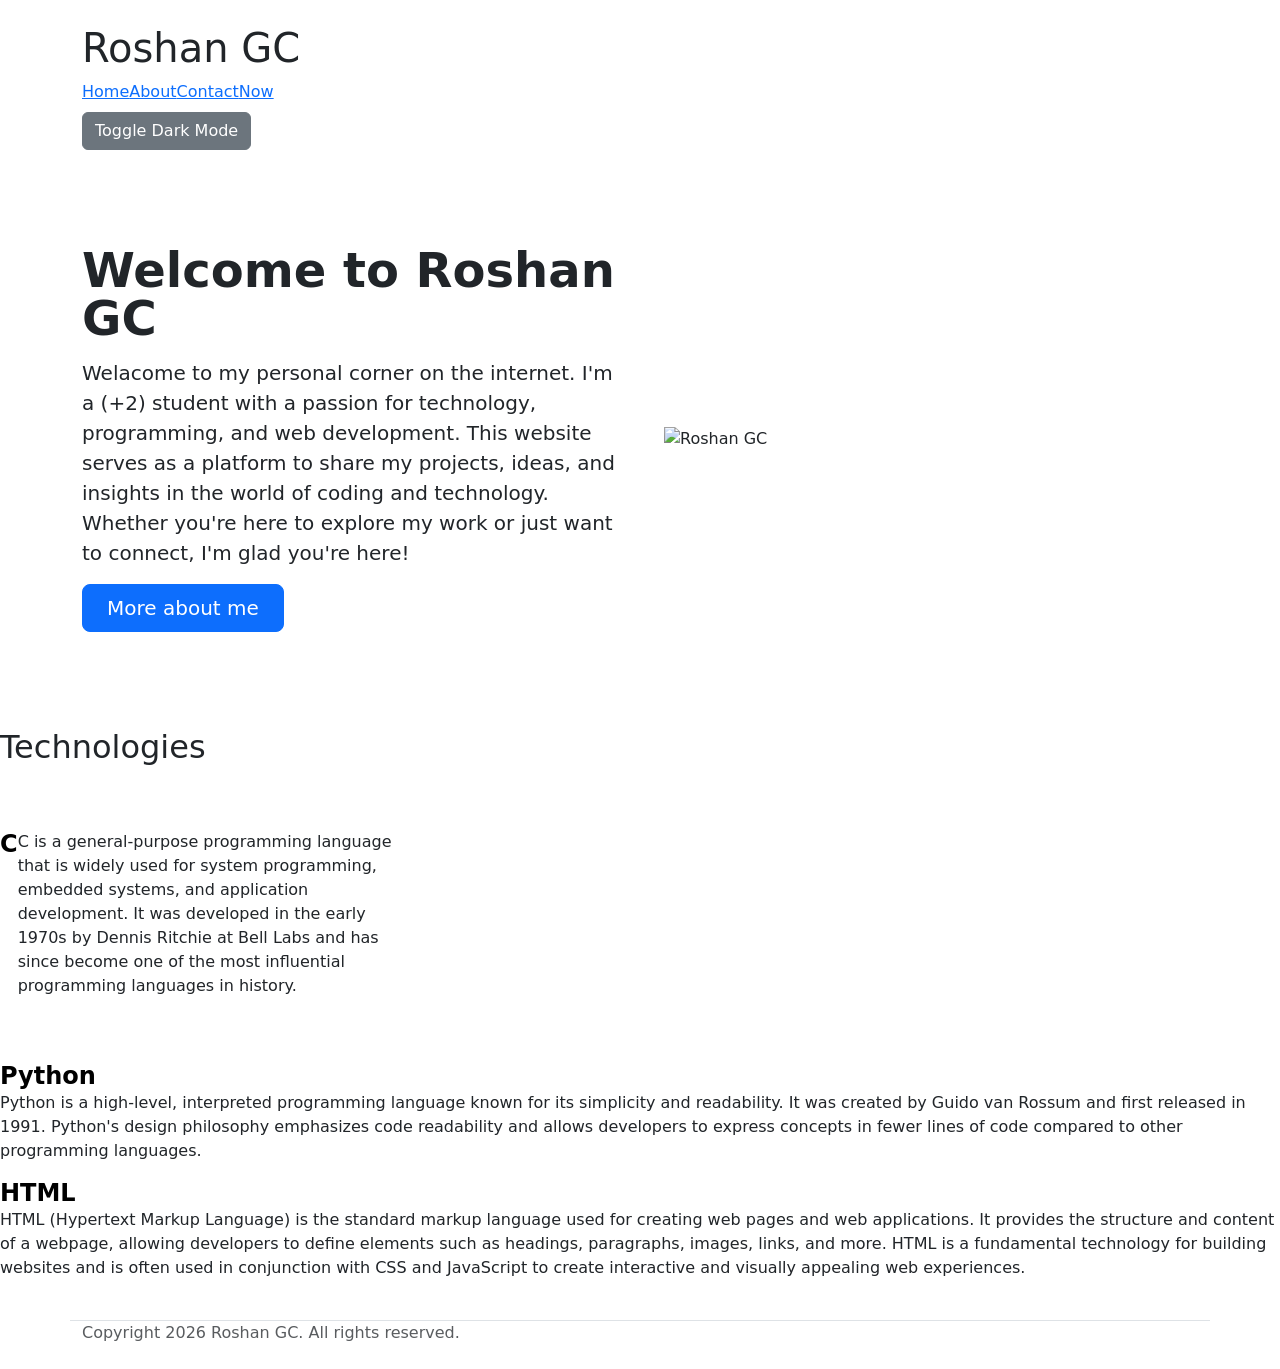
==== index.html @ bb03f742 "Add files via upload" ====
<!DOCTYPE html>
<html lang="en">
<head>      
    <meta charset="UTF-8">
    <meta name="viewport" content="width=device-width, initial-scale=1.0">
    <title>Roshan GC</title>
    <link href="https://cdn.jsdelivr.net/npm/bootstrap@5.3.0/dist/css/bootstrap.min.css" rel="stylesheet">
    <link href="../style.css/style.css" rel="stylesheet">
</head>
<body>  
    <header class="container my-4">
            <h1>Roshan GC</h1>
            <nav>
                <ul class="nav">
                    <li><a href="../index.html/index.html">Home</a></li>
                    <li><a href="../about.html/about.html">About</a></li>
                    <li><a href="../contact.html/contact.html">Contact</a></li> 
                    <li><a href="../now.html/now.html">Now</a></li>
                </ul>
            </nav>
            <button class="btn btn-secondary mt-2" onclick="runDarkMode()">Toggle Dark Mode</button>
    </header>
    <main>
        <section class="container my-5">
            <div class="row flex-lg-row-reverse align-items-center g-5 py-5">
                <div class="col-10 col-sm-8 col-lg-6">
                     <img src="c:\Users\Hp\AppData\Local\Temp\4cd36141-75dc-4a01-a610-d3df8a356d9e_all_projects.zip.all_projects.zip\week8\homepage\picture.jpg" class="d-block mx-lg-auto img-fluid circle-photo" alt="Roshan GC" loading="lazy">
                    </div>
                <div class="col-lg-6">
                    <h1 class="display-5 fw-bold lh-1 mb-3">Welcome to Roshan GC</h1>
                    <p class="lead">Welacome to my personal corner on the internet.
                        I'm a (+2) student with a passion for technology, programming, and web development.
                         This website serves as a platform to share my projects, ideas, and insights in the world of coding and technology.
                          Whether you're here to explore my work or just want to connect, I'm glad you're here!</p>
                    <div class="d-grid gap-2 d-md-flex justify-content-md-start">
                        <a href="../about.html/about.html" class="btn btn-primary btn-lg px-4 me-md-2">More about me</a>
                        </div>
                    </div>  
                     </div>  
                     </section class="container my-5">
                     <h2 class="pb-2 border-border">Technologies</h2>
                     <div class="row row-cols-1 row-cols-md-3 g-4 py-5">
                        <div class="col d-flex align-items-start">
                            <div></div>
                               <h3 class="fw-bold mb-0 fs-4 text-body-emphasis">C</h3>
                                 <p>C is a general-purpose programming language that is widely used for system programming, embedded systems, and application development. It was developed in the early 1970s by Dennis Ritchie at Bell Labs and has since become one of the most influential programming languages in history.</p>
                        </div>
                        </div>  
                        <div class="col d-flex align-items-start">
                            <div>
                               <h3 class="fw-bold mb-0 fs-4 text-body-emphasis">Python</h3>
                                 <p>Python is a high-level, interpreted programming language known for its simplicity and readability. It was created by Guido van Rossum and first released in 1991. Python's design philosophy emphasizes code readability and allows developers to express concepts in fewer lines of code compared to other programming languages.</p>
                        </div>
                        </div>
                        <div class="col d-flex align-items-start">
                            <div>
                               <h3 class="fw-bold mb-0 fs-4 text-body-emphasis">HTML</h3>
                                 <p>HTML (Hypertext Markup Language) is the standard markup language used for creating web pages and web applications. It provides the structure and content of a webpage, allowing developers to define elements such as headings, paragraphs, images, links, and more. HTML is a fundamental technology for building websites and is often used in conjunction with CSS and JavaScript to create interactive and visually appealing web experiences.</p>
                        </div>
                        </div>
                    </div>
</section>
    </main>

    <footer class="container my-4 border-top">
        <p class="text-muted">Copyright 2026 Roshan GC. All rights reserved.</p>
    </footer>

    <script>
        function runDarkMode() {
            document.body.classList.toggle('dark-mode');
        }
    </script>
    </body> 
</html>
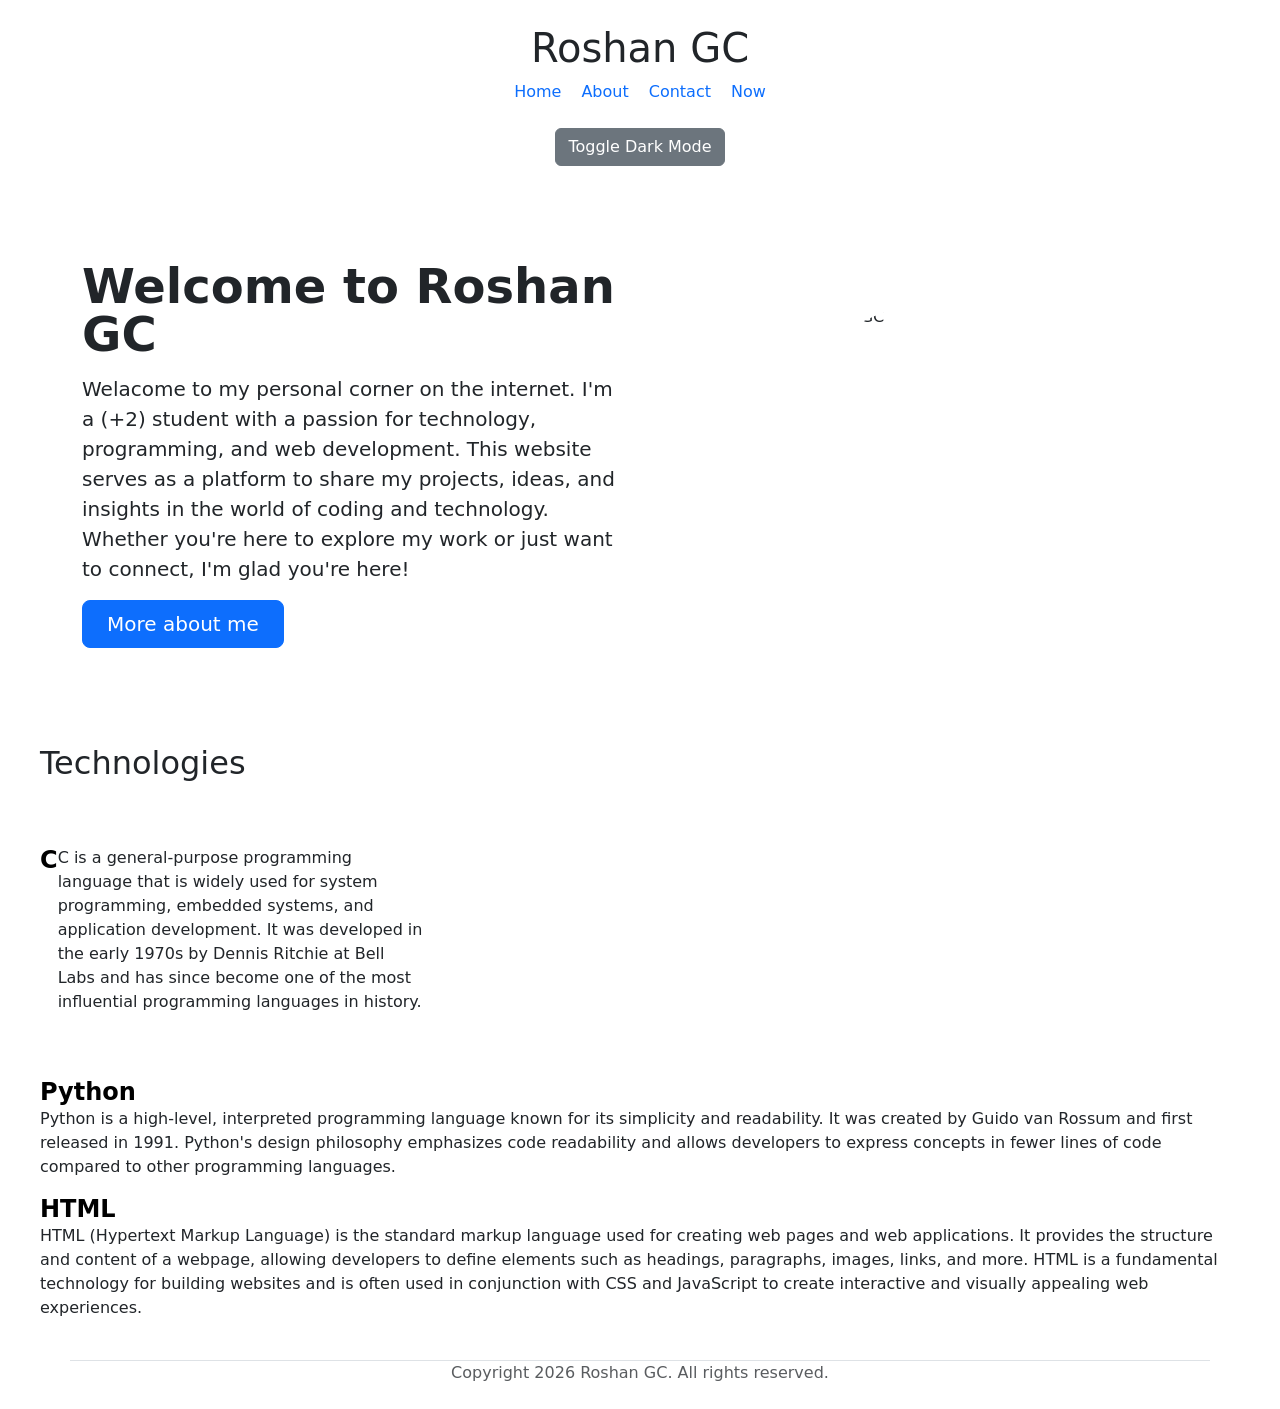
==== commit 513ad6c1: "Update index.html" ====
--- a/index.html
+++ b/index.html
@@ -5,17 +5,17 @@
     <meta name="viewport" content="width=device-width, initial-scale=1.0">
     <title>Roshan GC</title>
     <link href="https://cdn.jsdelivr.net/npm/bootstrap@5.3.0/dist/css/bootstrap.min.css" rel="stylesheet">
-    <link href="../style.css/style.css" rel="stylesheet">
+    <link href="./style.css" rel="stylesheet">
 </head>
 <body>  
     <header class="container my-4">
             <h1>Roshan GC</h1>
             <nav>
-                <ul class="nav">
-                    <li><a href="../index.html/index.html">Home</a></li>
-                    <li><a href="../about.html/about.html">About</a></li>
-                    <li><a href="../contact.html/contact.html">Contact</a></li> 
-                    <li><a href="../now.html/now.html">Now</a></li>
+                <ul class="p-0">
+                    <li><a href="./index.html">Home</a></li>
+                    <li><a href="./about.html">About</a></li>
+                    <li><a href="./contact.html">Contact</a></li> 
+                    <li><a href="./now.html">Now</a></li>
                 </ul>
             </nav>
             <button class="btn btn-secondary mt-2" onclick="runDarkMode()">Toggle Dark Mode</button>
@@ -73,4 +73,4 @@
     </script>
     </body> 
 </html>
-                                 +                                 
--- a/style.css
+++ b/style.css
@@ -0,0 +1,36 @@
+body{
+    max-width: 1200px;
+    margin: 0 auto;
+}
+
+header
+{
+    text-align: center;
+}
+
+nav ul{
+    list-style: none;
+    display: flex;
+    justify-content: center;
+    align-items: center;
+    gap: 20px;
+}
+
+nav ul li a{
+    text-decoration: none;
+}
+
+footer{
+    text-align: center;
+}
+
+.circle-photo{
+    border-radius: 50%;
+    width: 300px;
+    height: 300px;
+}
+
+body.dark-mode{
+    background-color: #000000 !important;
+    color: #ffffff !important;
+}
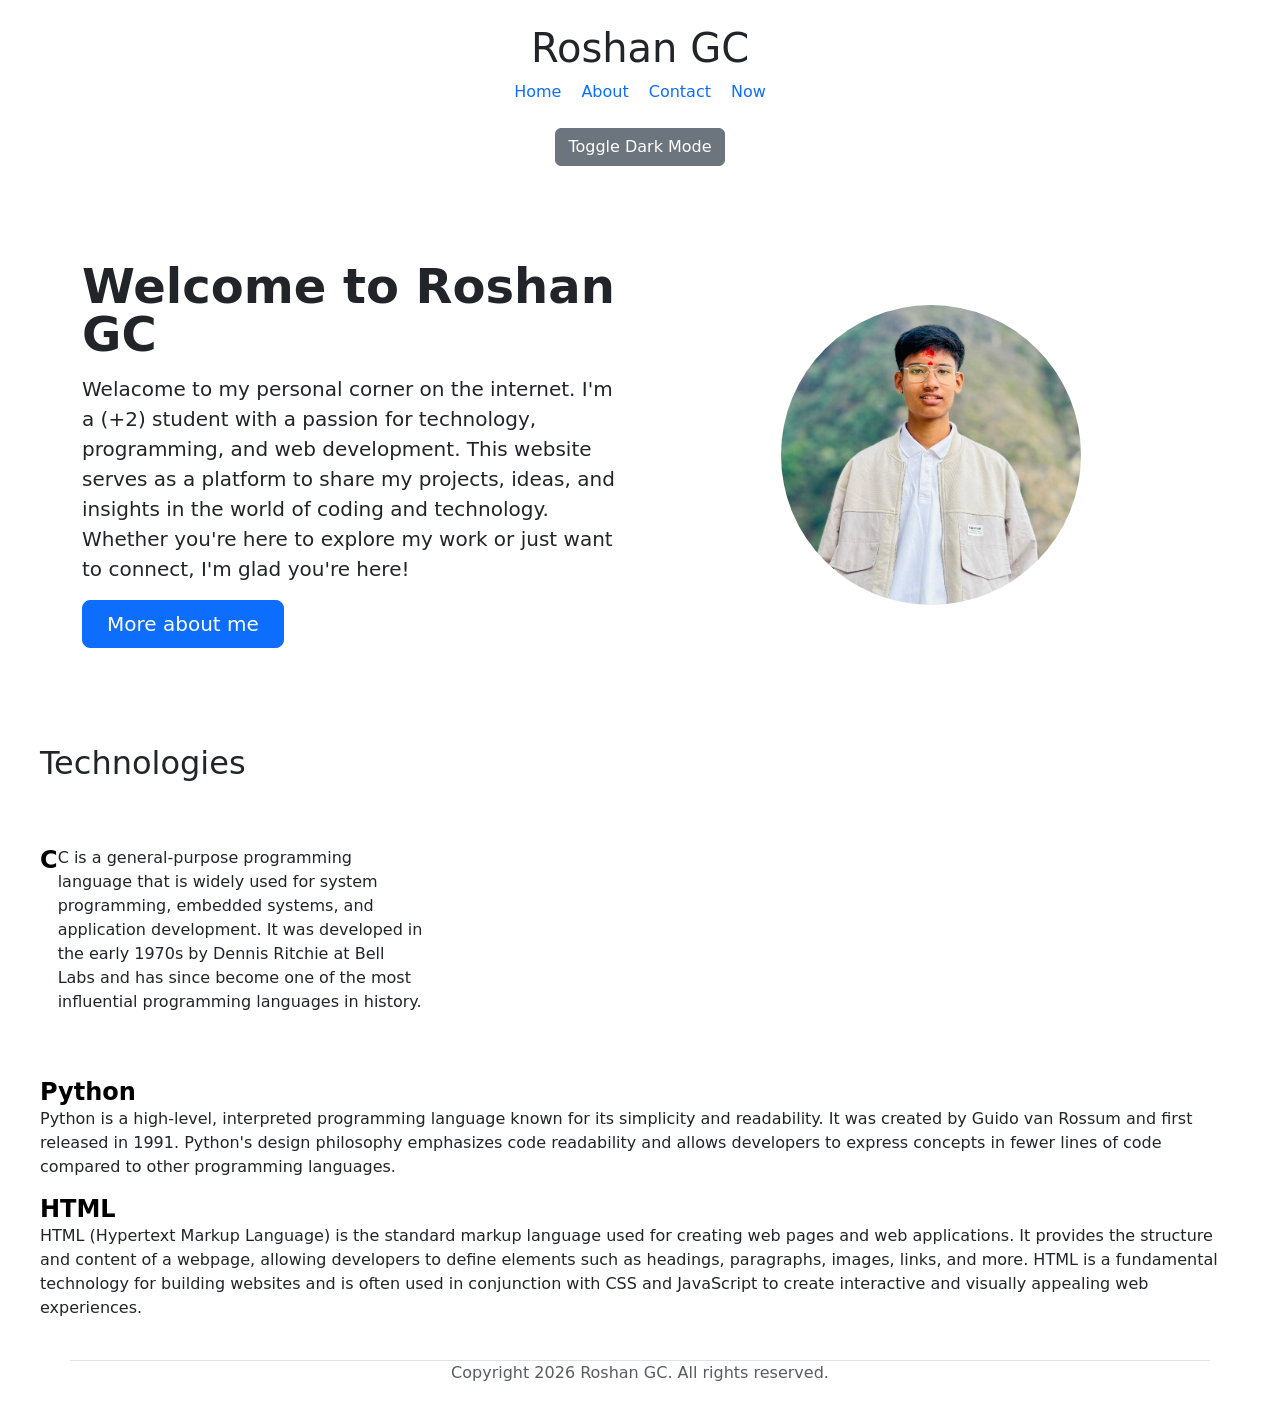
==== commit dd87ab39: "Fix image path and spelling in index.html Updated image source and corrected spelling errors in the " ====
--- a/index.html
+++ b/index.html
@@ -24,7 +24,7 @@
         <section class="container my-5">
             <div class="row flex-lg-row-reverse align-items-center g-5 py-5">
                 <div class="col-10 col-sm-8 col-lg-6">
-                     <img src="c:\Users\Hp\AppData\Local\Temp\4cd36141-75dc-4a01-a610-d3df8a356d9e_all_projects.zip.all_projects.zip\week8\homepage\picture.jpg" class="d-block mx-lg-auto img-fluid circle-photo" alt="Roshan GC" loading="lazy">
+                     <img src="my pic.jpg" class="d-block mx-lg-auto img-fluid circle-photo" alt="Roshan GC" loading="lazy">
                     </div>
                 <div class="col-lg-6">
                     <h1 class="display-5 fw-bold lh-1 mb-3">Welcome to Roshan GC</h1>
@@ -33,7 +33,7 @@
                          This website serves as a platform to share my projects, ideas, and insights in the world of coding and technology.
                           Whether you're here to explore my work or just want to connect, I'm glad you're here!</p>
                     <div class="d-grid gap-2 d-md-flex justify-content-md-start">
-                        <a href="../about.html/about.html" class="btn btn-primary btn-lg px-4 me-md-2">More about me</a>
+                        <a href="./about.html" class="btn btn-primary btn-lg px-4 me-md-2">More about me</a>
                         </div>
                     </div>  
                      </div>  
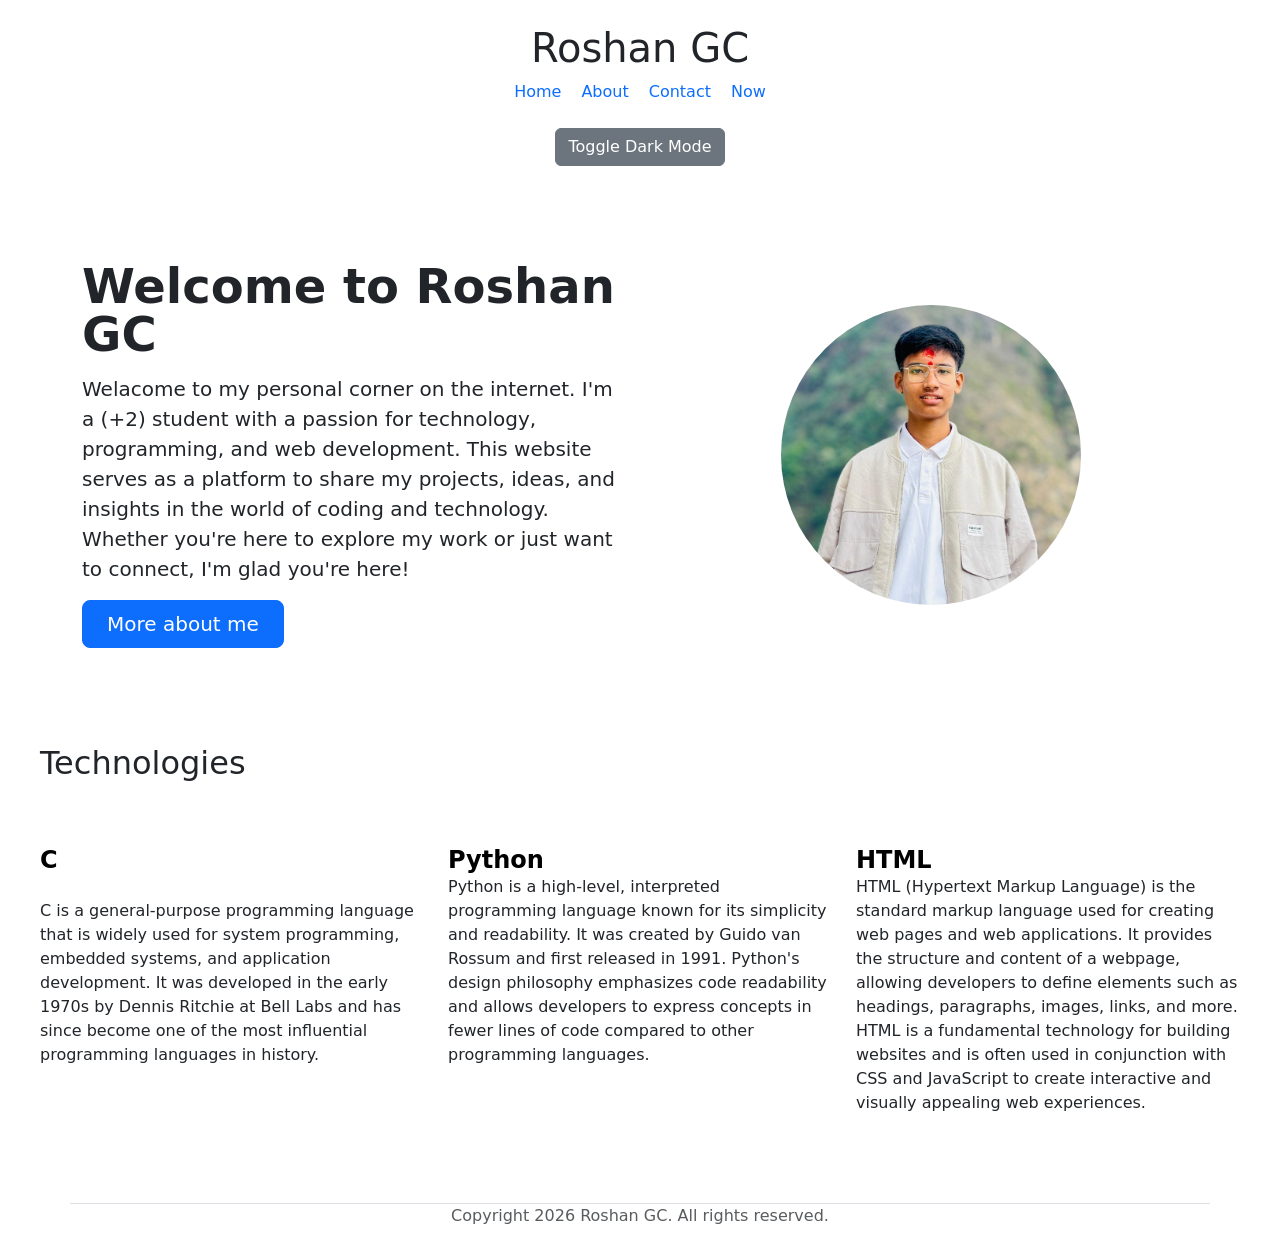
==== commit d1346083: "Fix HTML formatting and content errors" ====
--- a/index.html
+++ b/index.html
@@ -41,8 +41,8 @@
                      <h2 class="pb-2 border-border">Technologies</h2>
                      <div class="row row-cols-1 row-cols-md-3 g-4 py-5">
                         <div class="col d-flex align-items-start">
-                            <div></div>
-                               <h3 class="fw-bold mb-0 fs-4 text-body-emphasis">C</h3>
+                            <div>
+                               <h3 class="fw-bold mb-0 fs-4 text-body-emphasis">C</h3> <br>
                                  <p>C is a general-purpose programming language that is widely used for system programming, embedded systems, and application development. It was developed in the early 1970s by Dennis Ritchie at Bell Labs and has since become one of the most influential programming languages in history.</p>
                         </div>
                         </div>  
--- a/style.css
+++ b/style.css
@@ -31,6 +31,6 @@
 }
 
 body.dark-mode{
-    background-color: #000000 !important;
-    color: #ffffff !important;
+    background-color: #1a0369 !important;
+    color: #6cb6db !important;
 }
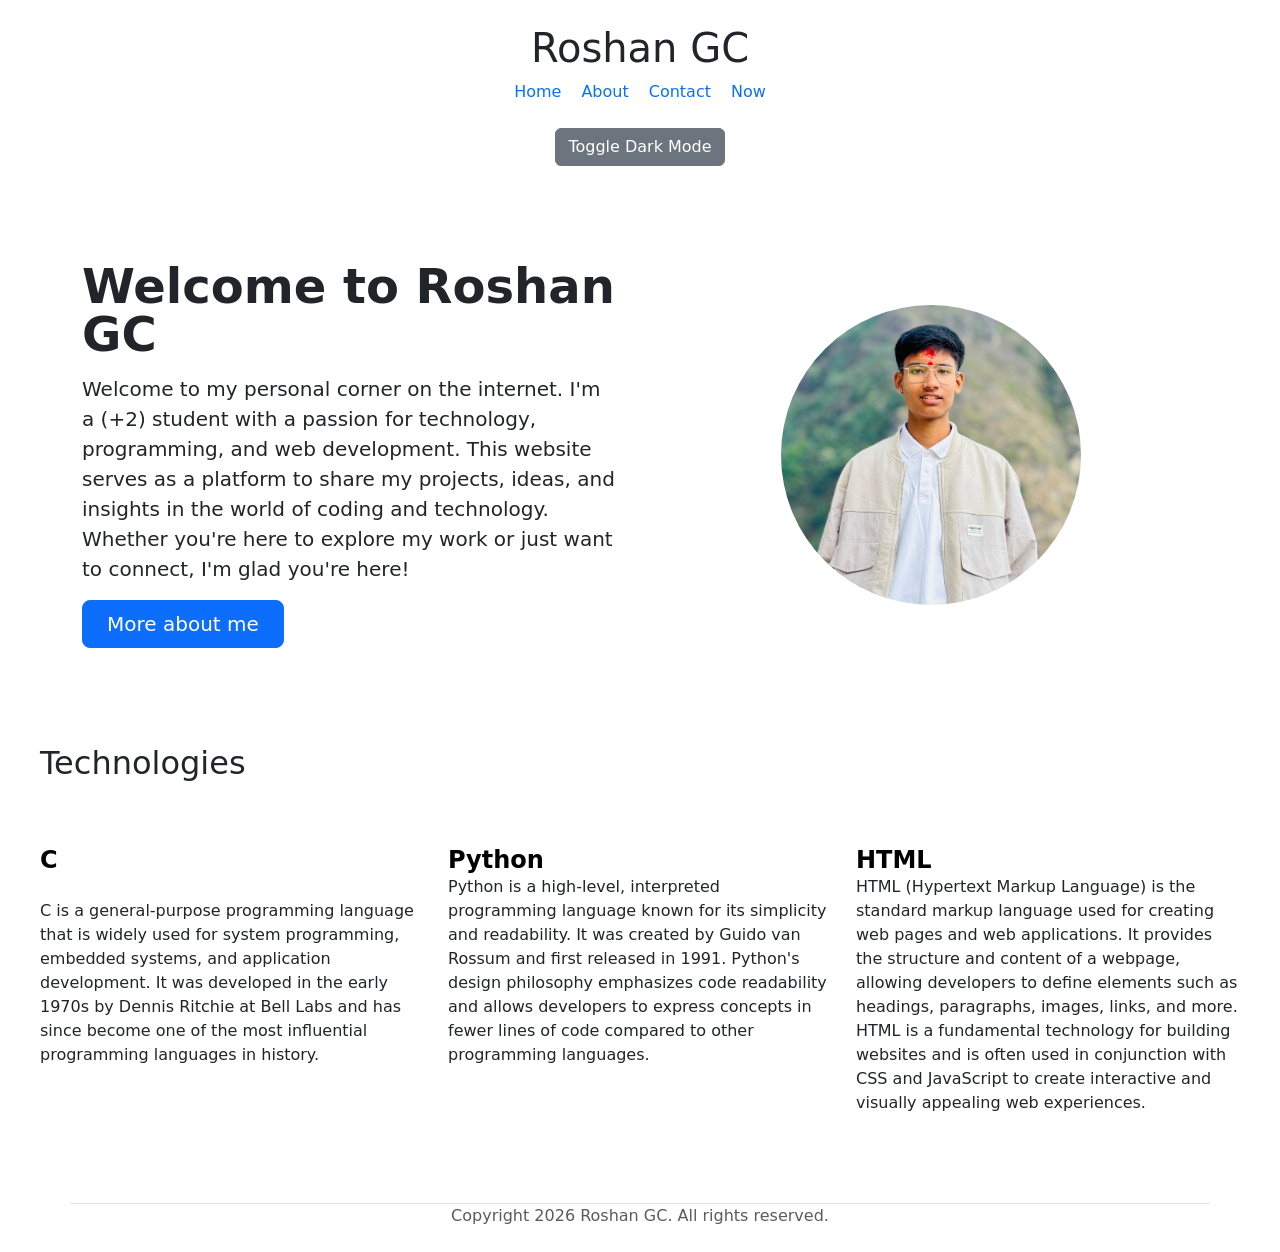
==== commit cb696c39: "Update index.html" ====
--- a/index.html
+++ b/index.html
@@ -28,7 +28,7 @@
                     </div>
                 <div class="col-lg-6">
                     <h1 class="display-5 fw-bold lh-1 mb-3">Welcome to Roshan GC</h1>
-                    <p class="lead">Welacome to my personal corner on the internet.
+                    <p class="lead">Welcome to my personal corner on the internet.
                         I'm a (+2) student with a passion for technology, programming, and web development.
                          This website serves as a platform to share my projects, ideas, and insights in the world of coding and technology.
                           Whether you're here to explore my work or just want to connect, I'm glad you're here!</p>
--- a/style.css
+++ b/style.css
@@ -31,6 +31,6 @@
 }
 
 body.dark-mode{
-    background-color: #1a0369 !important;
+    background-color: #000000 !important;
     color: #6cb6db !important;
 }
